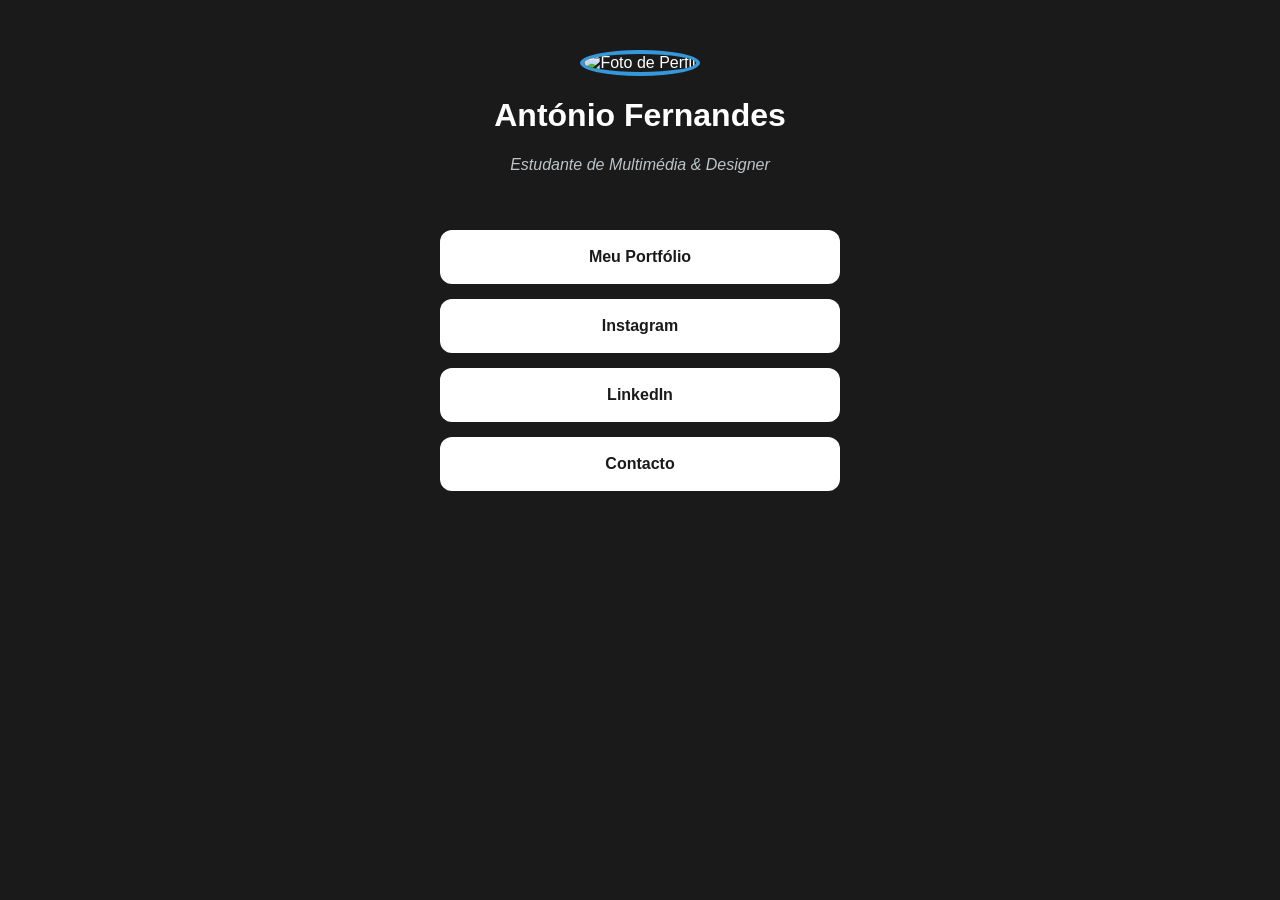
==== index.html @ 37e5d611 "Add files via upload" ====
<!DOCTYPE html>
<html lang="pt">
<head>
    <meta charset="UTF-8">
    <meta name="viewport" content="width=device-width, initial-scale=1.0">
    <title>My Creative Hub</title>

    <link rel="stylesheet" href="style.css">
    
    <link rel="manifest" href="manifest.json">
    
    <meta name="theme-color" content="#1a1a1a">
</head>
<body>

    <header>
        <img src="assets/images/perfil.jpg" alt="Foto de Perfil" class="avatar">
        <h1>António Fernandes</h1>
        <p class="bio">Estudante de Multimédia & Designer</p>
    </header>

    <main class="links-container">
        <a href="https://www.behance.net/teu-utilizador" target="_blank" class="btn">Meu Portfólio</a>
        <a href="https://instagram.com/teu-utilizador" target="_blank" class="btn">Instagram</a>
        <a href="https://linkedin.com/teu-utilizador" target="_blank" class="btn">LinkedIn</a>
        <a href="mailto:email@exemplo.com" class="btn">Contacto</a>
    </main>

    <script>
        if ('serviceWorker' in navigator) {
            navigator.serviceWorker.register('sw.js')
            .then(() => console.log("App pronta para uso!"));
        }
    </script>
</body>
</html>
---- style.css ----
/* Configurações gerais da página */
body {
    margin: 0;
    padding: 0;
    background-color: #1a1a1a; /* Cor de fundo escura (moderna) */
    color: white;
    font-family: 'Segoe UI', Tahoma, Geneva, Verdana, sans-serif;
    display: flex;
    flex-direction: column; /* Alinha elementos um por baixo do outro */
    align-items: center;    /* Centra horizontalmente */
    min-height: 100vh;
}

header {
    margin-top: 50px;
    text-align: center;
}

/* Transforma a foto quadrada em redonda */
.avatar {
    width: 150px;
    height: 150px;
    border-radius: 50%; /* O segredo do círculo */
    border: 4px solid #3498db; /* Moldura azul à volta da foto */
    object-fit: cover; /* Garante que a foto não fica esticada */
}

.bio {
    color: #bdc3c7;
    font-style: italic;
}

/* Contentor dos botões */
.links-container {
    width: 90%;
    max-width: 400px;
    margin-top: 40px;
}

/* Estilo dos botões (links) */
.btn {
    display: block;
    background-color: white;
    color: #1a1a1a;
    text-decoration: none; /* Remove o sublinhado */
    padding: 18px;
    margin-bottom: 15px;
    border-radius: 12px;   /* Cantos suaves */
    text-align: center;
    font-weight: bold;
    transition: 0.3s;      /* Suaviza a animação de toque */
}

/* Efeito quando o rato passa por cima (ou o dedo toca) */
.btn:hover {
    background-color: #3498db;
    color: white;
    transform: translateY(-3px); /* Pequeno salto para cima */
}
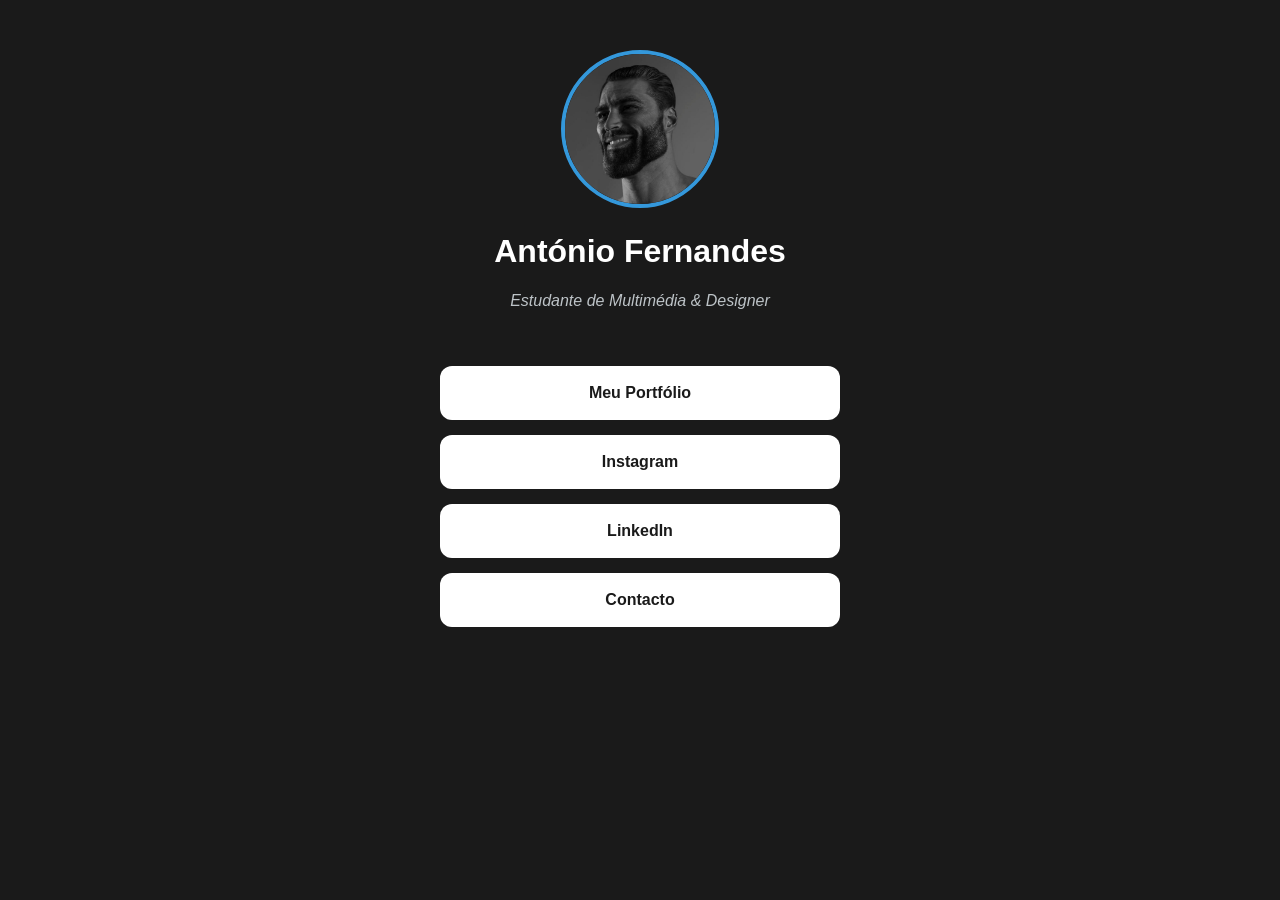
==== commit 5a1011ef: "Update index.html" ====
--- a/index.html
+++ b/index.html
@@ -20,10 +20,10 @@
     </header>
 
     <main class="links-container">
-        <a href="https://www.behance.net/teu-utilizador" target="_blank" class="btn">Meu Portfólio</a>
-        <a href="https://instagram.com/teu-utilizador" target="_blank" class="btn">Instagram</a>
-        <a href="https://linkedin.com/teu-utilizador" target="_blank" class="btn">LinkedIn</a>
-        <a href="mailto:email@exemplo.com" class="btn">Contacto</a>
+        <a href="https://www.behance.net/toffes" target="_blank" class="btn">Meu Portfólio</a>
+        <a href="https://www.instagram.com/daparzival/" target="_blank" class="btn">Instagram</a>
+        <a href="https://linkedin.com" target="_blank" class="btn">LinkedIn</a>
+        <a href="a28456@aecister.pt" class="btn">Contacto</a>
     </main>
 
     <script>
@@ -33,4 +33,4 @@
         }
     </script>
 </body>
-</html>+</html>
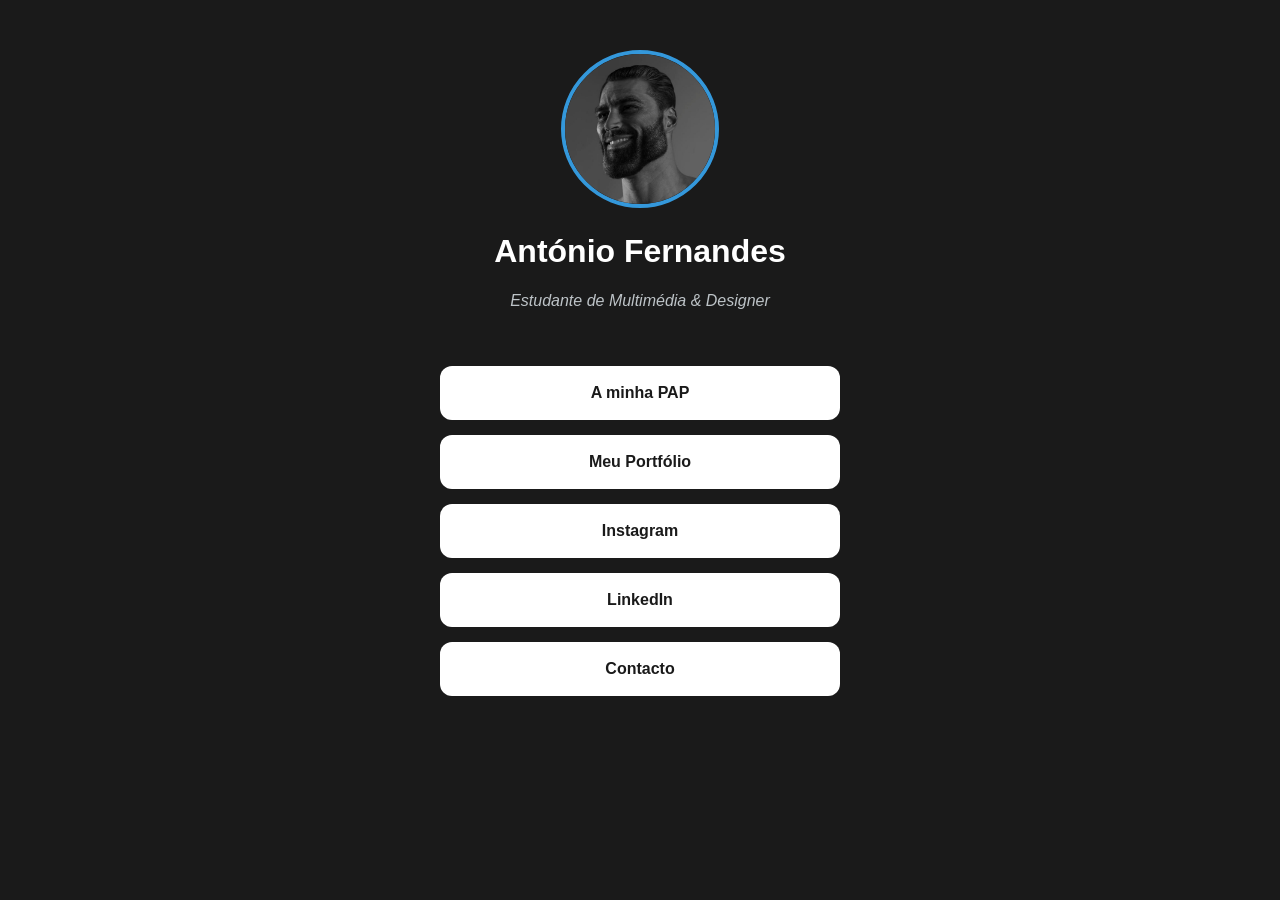
==== commit cf70e7bb: "Update index.html" ====
--- a/index.html
+++ b/index.html
@@ -20,10 +20,11 @@
     </header>
 
     <main class="links-container">
+        <a href="pap.html" class="btn btn-pap">A minha PAP</a>
         <a href="https://www.behance.net/toffes" target="_blank" class="btn">Meu Portfólio</a>
         <a href="https://www.instagram.com/daparzival/" target="_blank" class="btn">Instagram</a>
         <a href="https://linkedin.com" target="_blank" class="btn">LinkedIn</a>
-        <a href="a28456@aecister.pt" class="btn">Contacto</a>
+        <a href="mailto:a28456@aecister.pt" class="btn">Contacto</a>
     </main>
 
     <script>
